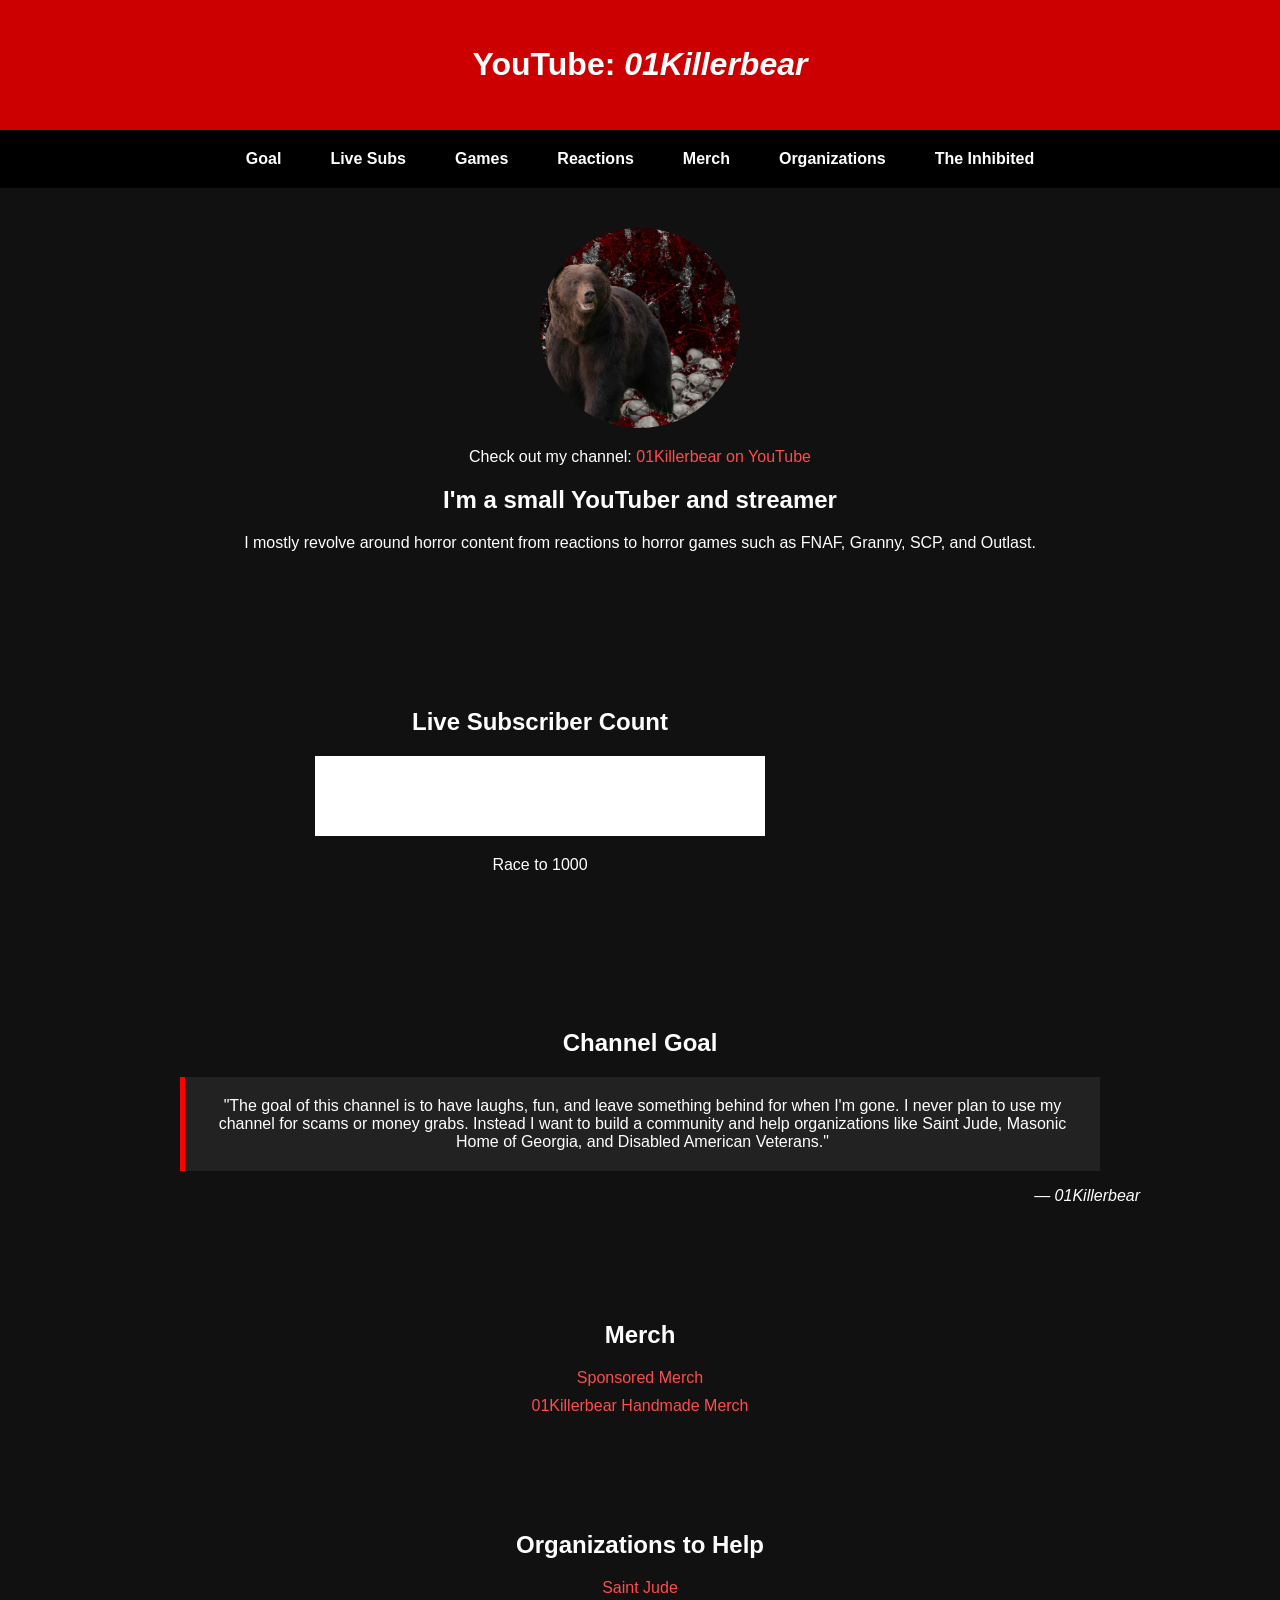
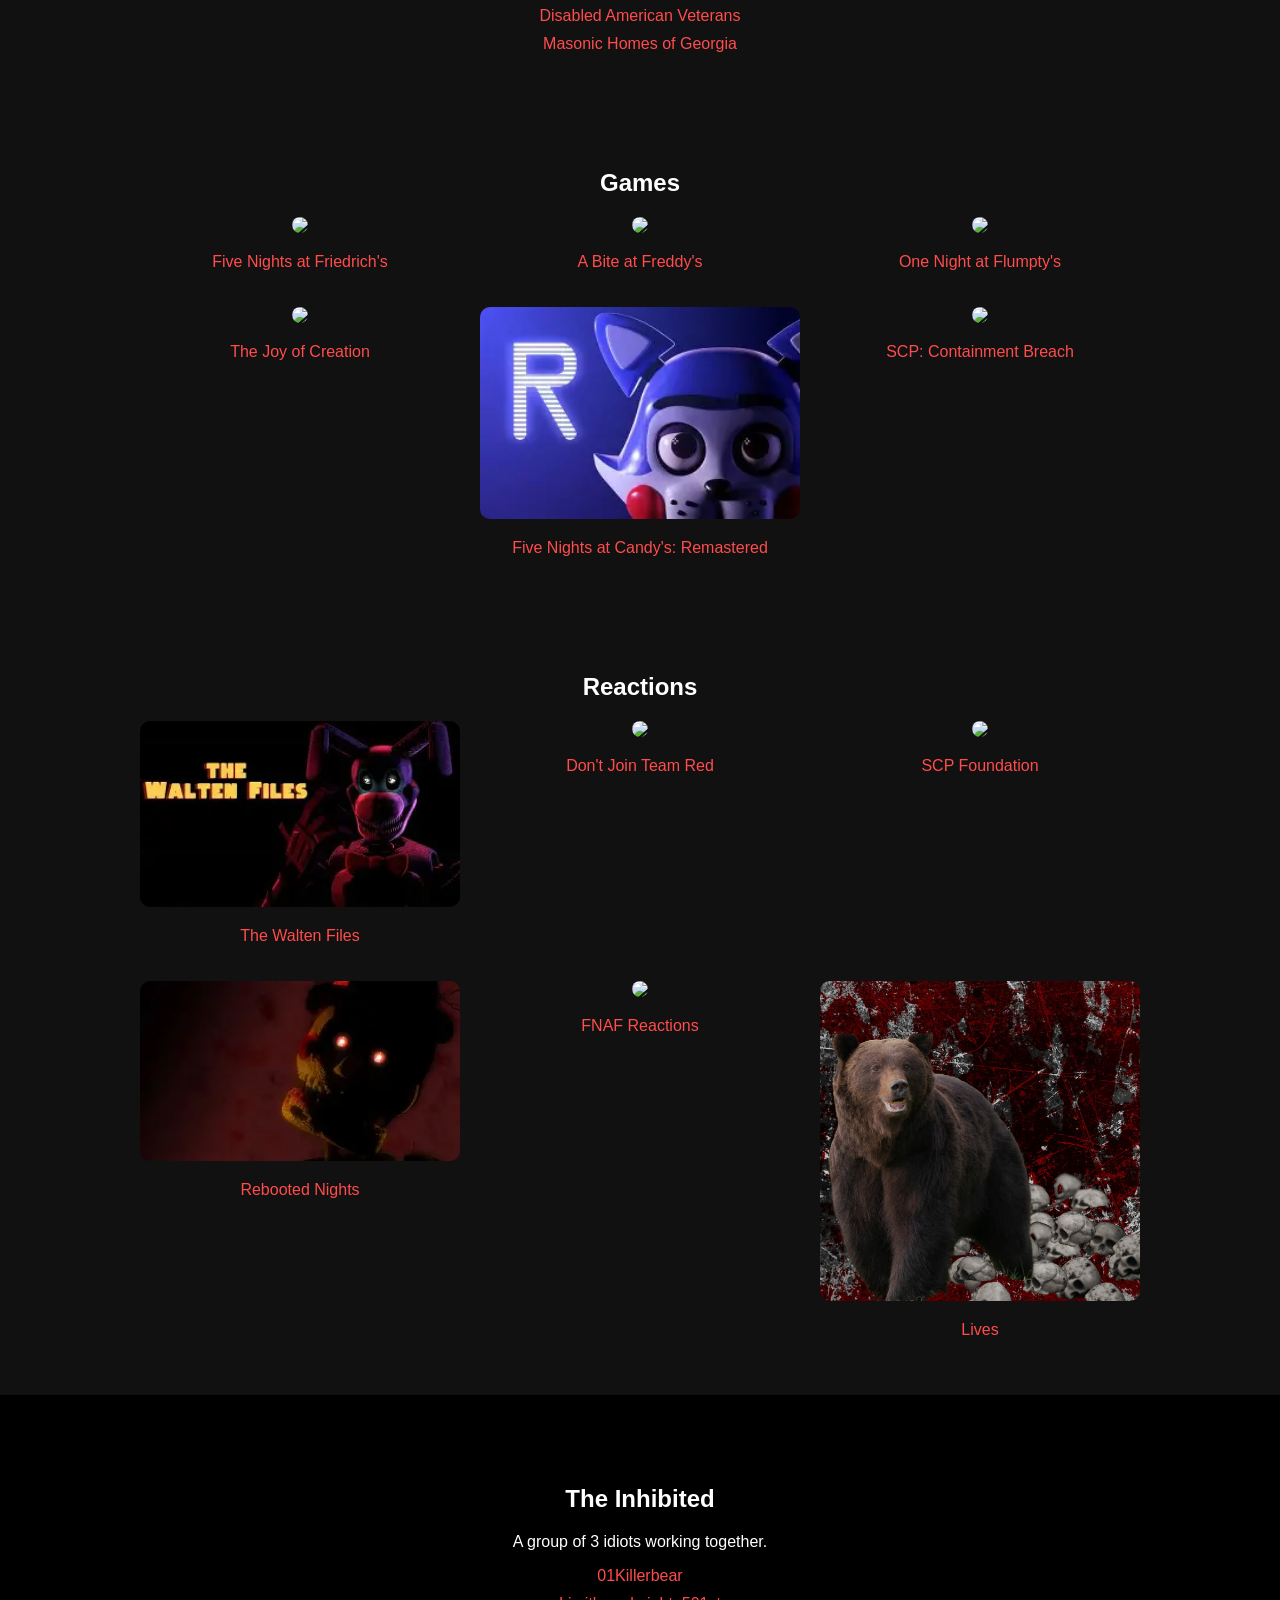
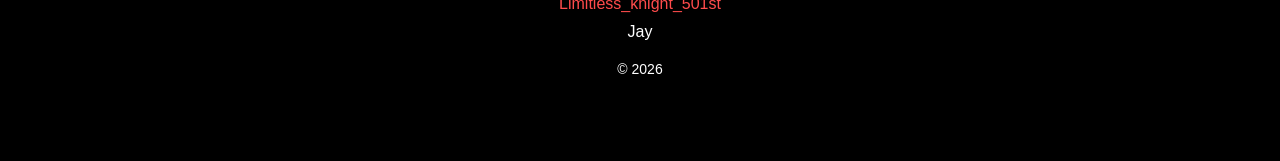
==== index.html @ ef3ce244 "Add files via upload" ====
<!DOCTYPE html>
<html lang="en">
<head>
<meta charset="UTF-8">
<meta name="viewport" content="width=device-width, initial-scale=1.0">
<title>01Killerbear</title>

<link rel="stylesheet" href="list.css">

</head>

<body>

<header>
    <h1>YouTube: <i>01Killerbear</i></h1>
</header>
<nav class="navbar">
    <ul>
        <li><a href="#goal">Goal</a></li>
        <li><a href="#subcount">Live Subs</a></li>
        <li><a href="#games">Games</a></li>
        <li><a href="#reactions">Reactions</a></li>
        <li><a href="#merch">Merch</a></li>
        <li><a href="#organizations">Organizations</a></li>
        <li><a href="#group">The Inhibited</a></li>
    </ul>
</nav>

<section class="channel">

<img src="channels4_profile.jpg" alt="01Killerbear logo" class="profile">

<p>
Check out my channel:
<a href="https://www.youtube.com/@01killerbear" target="_blank">01Killerbear on YouTube</a>
</p>

<h2>I'm a small YouTuber and streamer</h2>

<p>
I mostly revolve around horror content from reactions to horror games
such as FNAF, Granny, SCP, and Outlast.
</p>

</section>



<section id="subcount">

<h2>Live Subscriber Count</h2>

<iframe 
src="https://livecounts.io/embed/youtube-live-subscriber-counter/UCFIdoDqRhSoXQaZSDWAYwDA"
style="border:none; width:450px; height:80px; background-color: white;">
</iframe>
<p>Race to 1000</p>

</section>




<section id="goal">
<h2>Channel Goal</h2>

<blockquote>
"The goal of this channel is to have laughs, fun, and leave something behind
for when I'm gone. I never plan to use my channel for scams or money grabs.
Instead I want to build a community and help organizations like Saint Jude,
Masonic Home of Georgia, and Disabled American Veterans."
</blockquote>

<p class="quote-author">— 01Killerbear</p>

</section>


<section id="merch">
<h2>Merch</h2>


<ul>
<li><a href="Sponsored Merch.html">Sponsored Merch</a></li>
<li><a href="Handmade merch.html">01Killerbear Handmade Merch</a></li>
</ul>

</section>


<section id="organizations">
<h2>Organizations to Help</h2>


<ul>
<li><a href="https://www.stjude.org/">Saint Jude</a></li>
<li><a href="https://www.ihelpveterans.org/">Disabled American Veterans</a></li>
<li><a href="https://masonichomeofgeorgia.com/">Masonic Homes of Georgia</a></li>
</ul>

</section>


<section id="games">
<h2>Games</h2>


<div class="grid">

<a href="https://gamejolt.com/games/five-nights-at-friedrichs/879218">
<img src="https://m.gjcdn.net/game-header/1400/879218-u2ji2bcy-v4.webp">
<p>Five Nights at Friedrich's</p></a>

<a href="https://gamejolt.com/games/abaf/774513">
<img src="https://tse4.mm.bing.net/th/id/OIP.j-_A_CHf6K7pMoeLMwIv2AHaEK">
<p>A Bite at Freddy's</p></a>

<a href="https://gamejolt.com/games/onaf/124881">
<img src="https://tse3.mm.bing.net/th/id/OIP.EM1XZLnBOLYPXXRLlj-COwHaEK">
<p>One Night at Flumpty's</p></a>

<a href="https://gamejolt.com/games/tjocsm/139218">
<img src="https://m.gjcdn.net/game-thumbnail/200/139218-crop9_0_601_333-vxhniicc-v4.webp">
<p>The Joy of Creation</p></a>

<a href="https://gamejolt.com/games/five-nights-at-candy-s-remastered/426659">
<img src="[data-uri]">
<p>Five Nights at Candy's: Remastered</p></a>


<a href="https://gamejolt.com/games/five-nights-at-friedrichs/879218">
<img src="https://m.gjcdn.net/game-header/1400/879218-u2ji2bcy-v4.webp">
<p>SCP: Containment Breach</p></a>

</div>

</section>

<section id="reactions">
<h2>Reactions</h2>



<div class="grid">

<a href="https://www.youtube.com/playlist?list=PLua58gyGAad2cD9VdimPaOLcRnwH0V8m5">
<img src="[data-uri]">
<p>The Walten Files</p></a>

<a href="https://www.youtube.com/playlist?list=PLua58gyGAad24HpAWUoTDHNH9laltBSQi">
<img src="https://th.bing.com/th/id/OIP.qQruPK3LTwD8oQ3p_9PYXwHaEL?w=276&h=180&c=7&r=0&o=7&pid=1.7&rm=3">
<p>Don't Join Team Red</p></a>

<a href="https://www.youtube.com/playlist?list=PLua58gyGAad1aNuuoCpAt2fnhu9wR1ijw">
<img src="https://www.bing.com/th/id/OIP.AvCRiPVPngXNPjDbrtX3MQHaEK?w=380&h=211&c=8&rs=1&qlt=90&o=6&pid=3.1&rm=2">
<p>SCP Foundation</p></a>

<a href="https://www.youtube.com/playlist?list=PLua58gyGAad3oIKBzLx3UFxRBurdl7K3o">
<img src="[data-uri]">
<p>Rebooted Nights</p></a>

<a href="https://www.youtube.com/playlist?list=PLua58gyGAad2rbXCmuFth89yb4efI5Y1k">
<img src="https://th.bing.com/th/id/OIP.riGURt92L468qn-uNXqqQgHaEK?w=308&h=180&c=7&r=0&o=7&pid=1.7&rm=3">
<p>FNAF Reactions</p></a>


<a href="https://www.youtube.com/playlist?list=PLua58gyGAad01D-90RtSS86DN_2YE1XXs">
<img src="channels4_profile.jpg">
<p>Lives</p></a>

</div>

</section>

<footer>

<section id="group">
<h2>The Inhibited</h2>


<p>A group of 3 idiots working together.</p>

<ul>
<li><a href="https://youtube.com/@01killerbear?si=lSQAtCEzlFZhPFop">01Killerbear</a></li>
<li><a href="https://youtube.com/@limitless_knight_501st?si=nRO-AzEPIycoBGHp">Limitless_knight_501st</a></li>
<li>Jay</li>
</ul>

<p class="copyright">© 2026</p>

</footer>

</body>
</html>
---- list.css ----
body{
    font-family: Arial, Helvetica, sans-serif;
    margin:0;
    background:#111;
    color:white;
    text-align:center;
}

header{
    background:#cc0000;
    padding:25px;
}

section{
    padding:40px;
    max-width:1000px;
    margin:auto;
}

.profile{
    width:200px;
    border-radius:50%;
}

.grid{
    display:grid;
    grid-template-columns:repeat(auto-fit,minmax(250px,1fr));
    gap:20px;
    margin-top:20px;
}

.grid img{
    width:100%;
    border-radius:10px;
    transition:0.3s;
}

.grid img:hover{
    transform:scale(1.05);
}

blockquote{
    background:#222;
    padding:20px;
    border-left:5px solid red;
}

.quote-author{
    text-align:right;
    font-style:italic;
}

ul{
    list-style:none;
    padding:0;
}

ul li{
    margin:10px 0;
}

a{
    color:#ff4c4c;
    text-decoration:none;
}

a:hover{
    text-decoration:underline;
}

footer{
    background:#000;
    padding:30px;
}

.copyright{
    margin-top:20px;
    font-size:14px;
}

.navbar{
    background:#000;
    padding:10px;
}

.navbar ul{
    display:flex;
    justify-content:center;
    gap:25px;
    list-style:none;
    margin:0;
    padding:0;
}

.navbar a{
    color:white;
    font-weight:bold;
    text-decoration:none;
    padding:8px 12px;
}

.navbar a:hover{
    background:red;
    border-radius: 5px;
}

html{
    scroll-behavior:smooth;
}

#subcount{
    text-align:center;
    margin:40px 0;
}


#subcount iframe{
    max-width:115%;
}


@media (max-width: 400px){
    body{
    font-family: Arial, Helvetica, sans-serif;
    margin:0;
    background: rgb(194, 193, 193);
    color:black;
    text-align:center;
}

header{
    background: lightcoral;
    padding:25px;
}

section{
    padding:40px;
    max-width:1000px;
    margin:auto;
}

.profile{
    width:200px;
    border-radius:50%;
}

.grid{
    display:grid;
    grid-template-columns:repeat(auto-fit,minmax(250px,1fr));
    gap:10px;
    margin-top:10px;
}

.grid img{
    width:70%;
    border-radius:5px;
    transition:0.3s;
}

.grid img:hover{
    transform:scale(1.05);
}

blockquote{
    background:lightcoral;
    color: black;
    padding:0px;
    border-left:5px solid darkblue;
    border-bottom:5px solid darkblue;
}

.quote-author{
    text-align:right;
    font-style:italic;
}

ul{
    list-style:none;
    padding:0;
}

ul li{
    margin:10px 0;
}

a{
    color: darkblue;
    text-decoration:none;
}

a:hover{
    text-decoration:underline;
}

footer{
    background:gray;
    padding:30px;
}

.copyright{
    margin-top:20px;
    font-size:14px;
}

.navbar{
    background: lightgray;
    padding:0px;
}

.navbar ul{
    display:flex;
    justify-content:center;
    gap:25px;
    list-style:none;
    margin:0;
    padding:0;
}

.navbar a{
    color:black;
    font-weight:bold;
    text-decoration:none;
    padding:8px 12px;
}

.navbar a:hover{
    background: darkblue;
    border-radius: 5px;
}

html{
    scroll-behavior:smooth;
}

#subcount{
    text-align:center;
    margin:0 0;
}


#subcount iframe{
    max-width:150%;
}
}
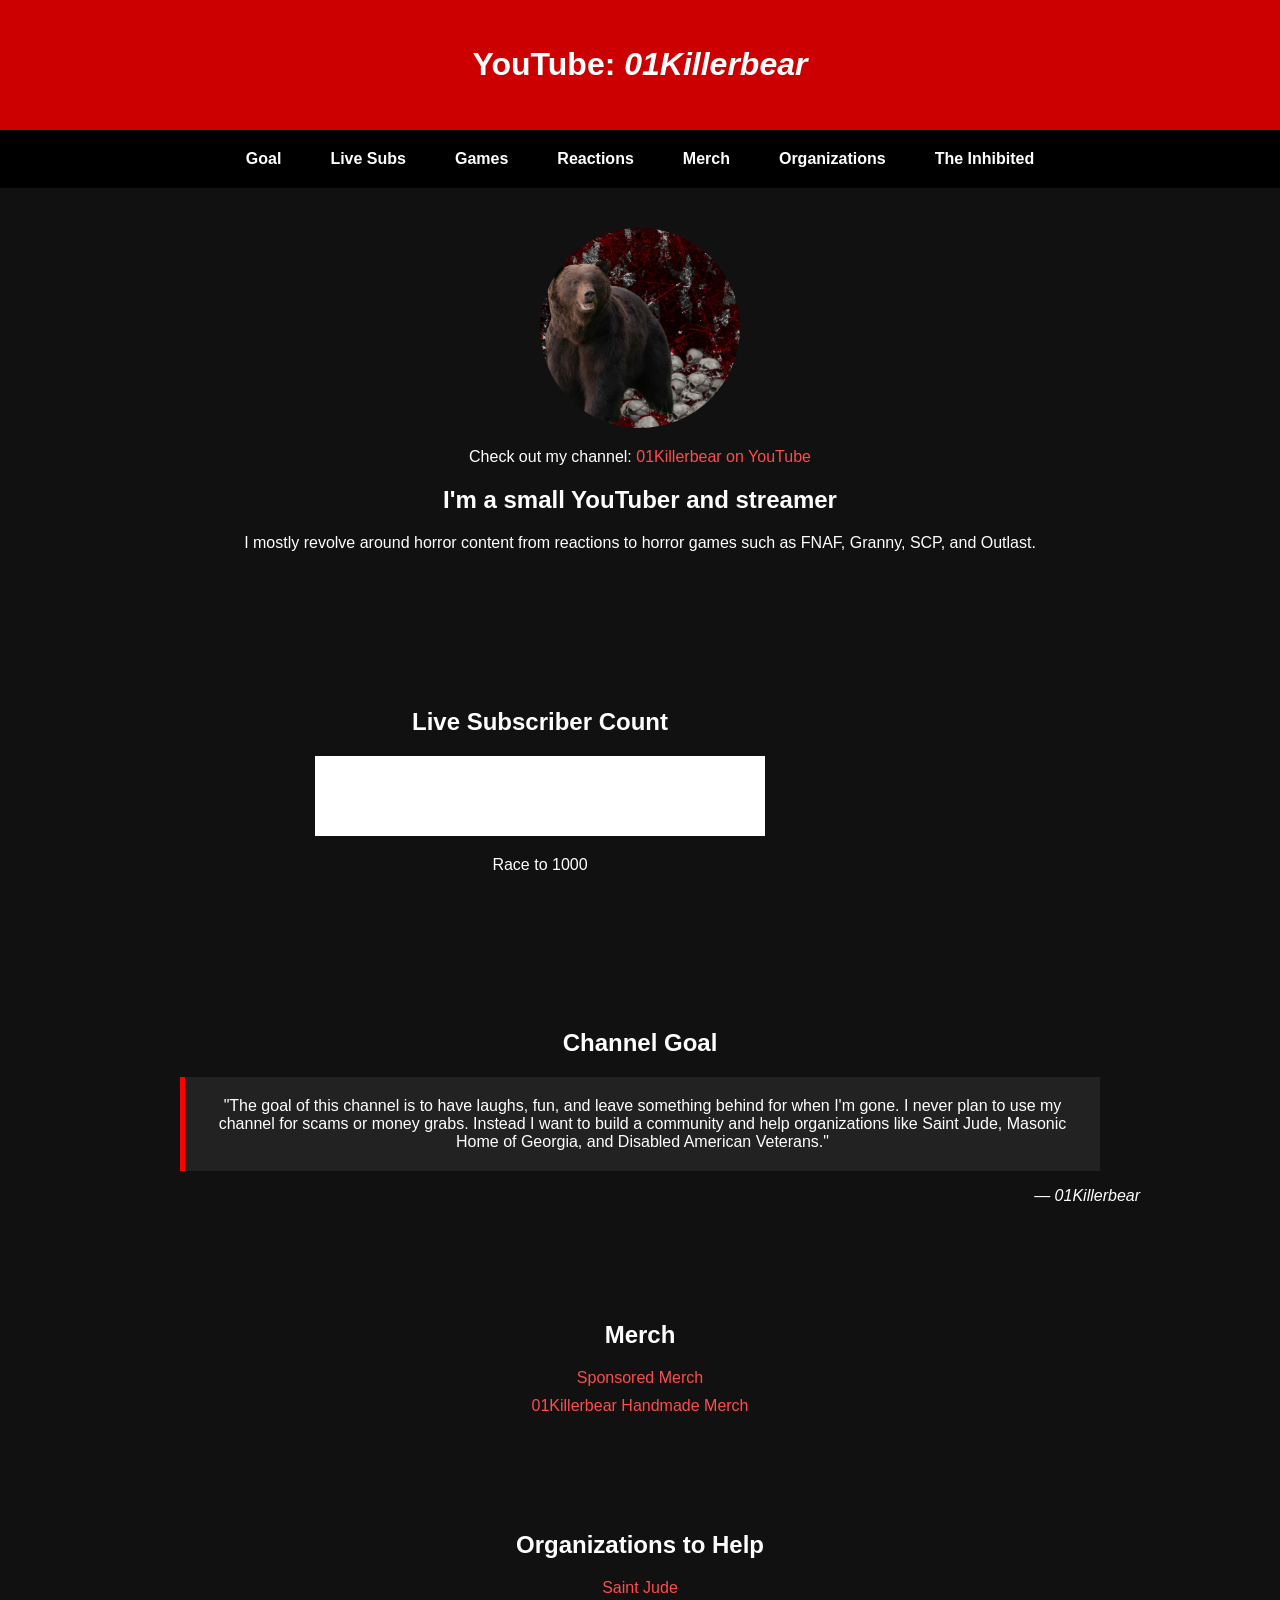
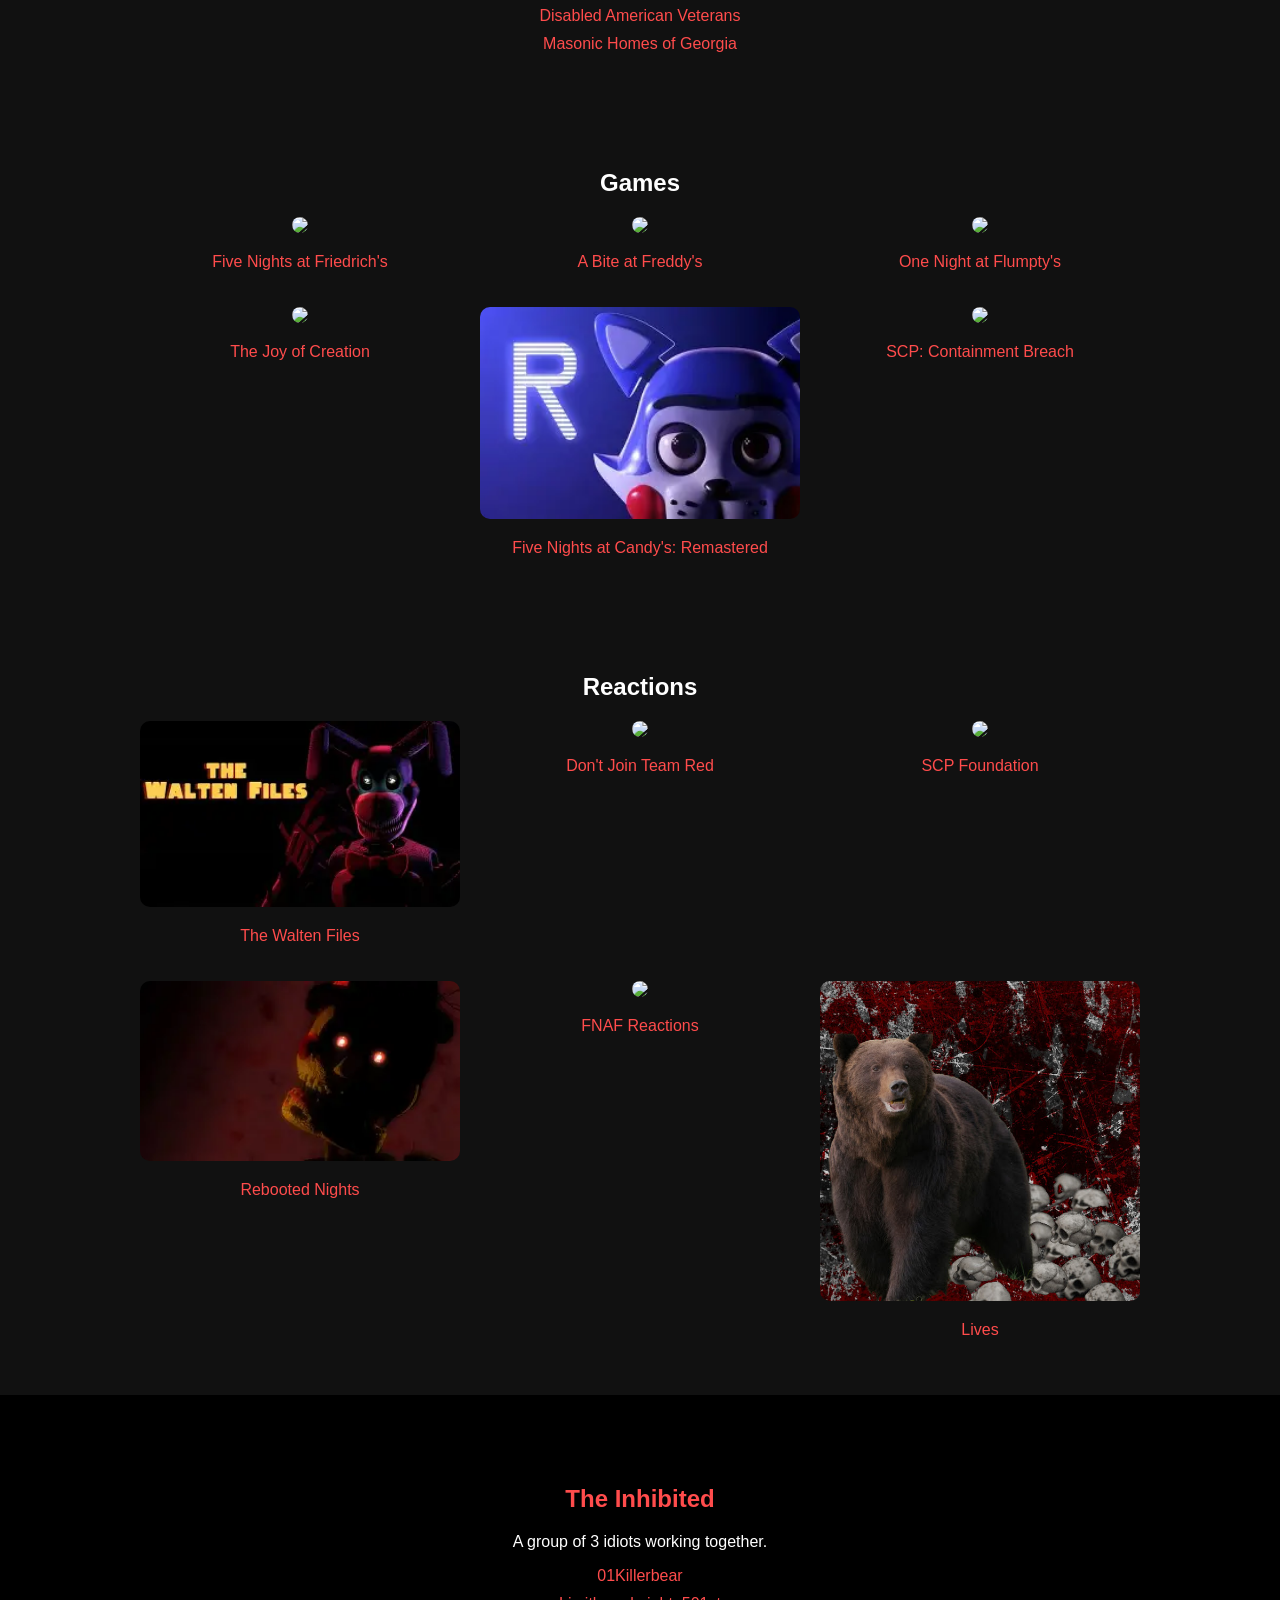
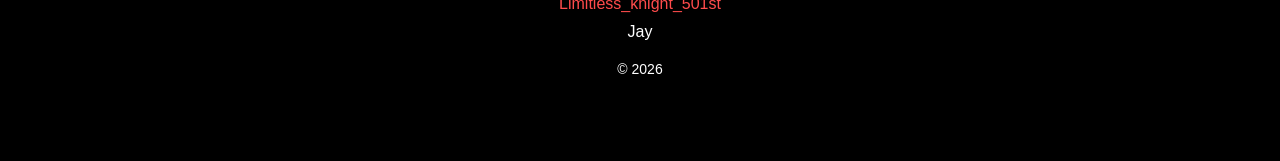
==== commit 8f4c2669: "Update index.html" ====
--- a/index.html
+++ b/index.html
@@ -81,8 +81,8 @@
 
 
 <ul>
-<li><a href="Sponsored Merch.html">Sponsored Merch</a></li>
-<li><a href="Handmade merch.html">01Killerbear Handmade Merch</a></li>
+<li><a href="sponsored-merch.html">Sponsored Merch</a></li>
+<li><a href="handmade-merch.html">01Killerbear Handmade Merch</a></li>
 </ul>
 
 </section>
@@ -128,8 +128,8 @@
 <p>Five Nights at Candy's: Remastered</p></a>
 
 
-<a href="https://gamejolt.com/games/five-nights-at-friedrichs/879218">
-<img src="https://m.gjcdn.net/game-header/1400/879218-u2ji2bcy-v4.webp">
+<a href="https://store.steampowered.com/app/2178380/SCP__Containment_Breach/">
+<img src="https://th.bing.com/th/id/OIP.VZddrmcx5anHn3zc5s_RNwHaEK?w=313&h=180&c=7&r=0&o=7&pid=1.7&rm=3">
 <p>SCP: Containment Breach</p></a>
 
 </div>
@@ -175,7 +175,7 @@
 <footer>
 
 <section id="group">
-<h2>The Inhibited</h2>
+<a href="https://www.youtube.com/@TheInhibited"><h2>The Inhibited</h2></a>
 
 
 <p>A group of 3 idiots working together.</p>
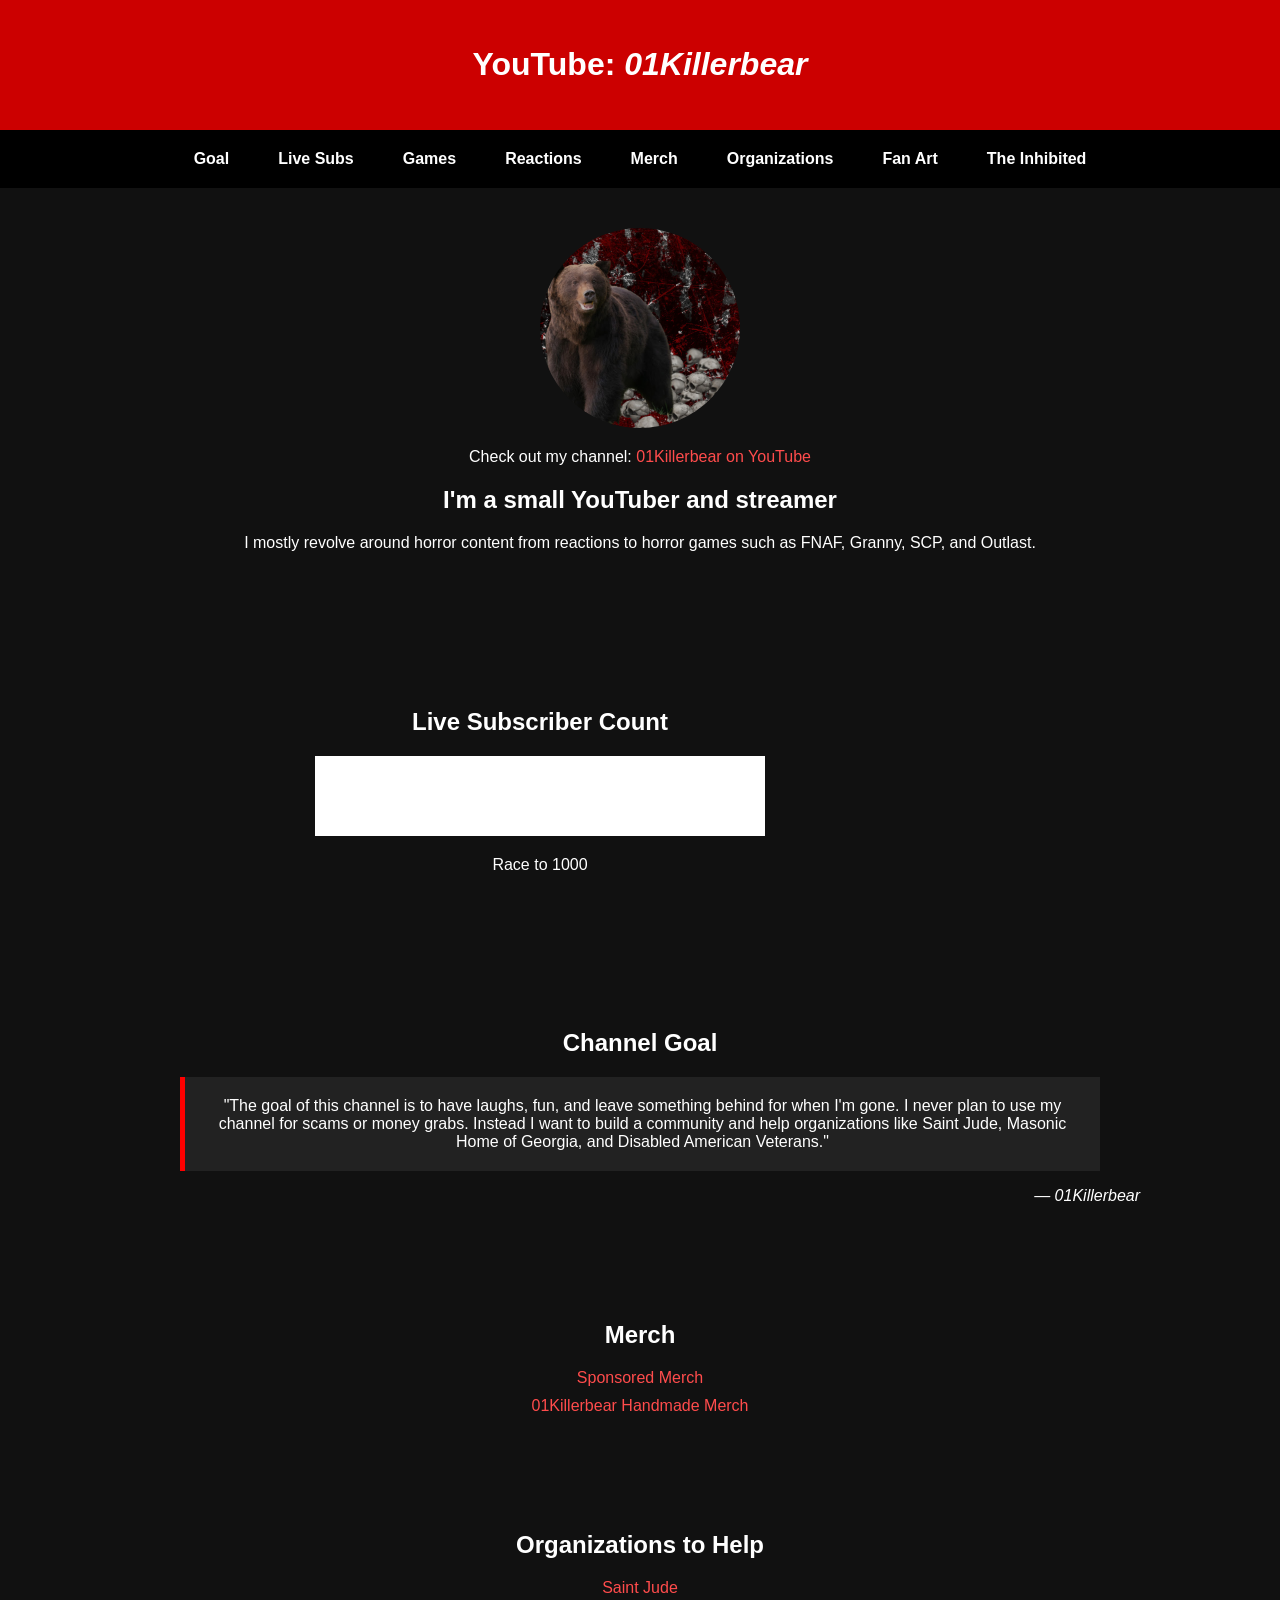
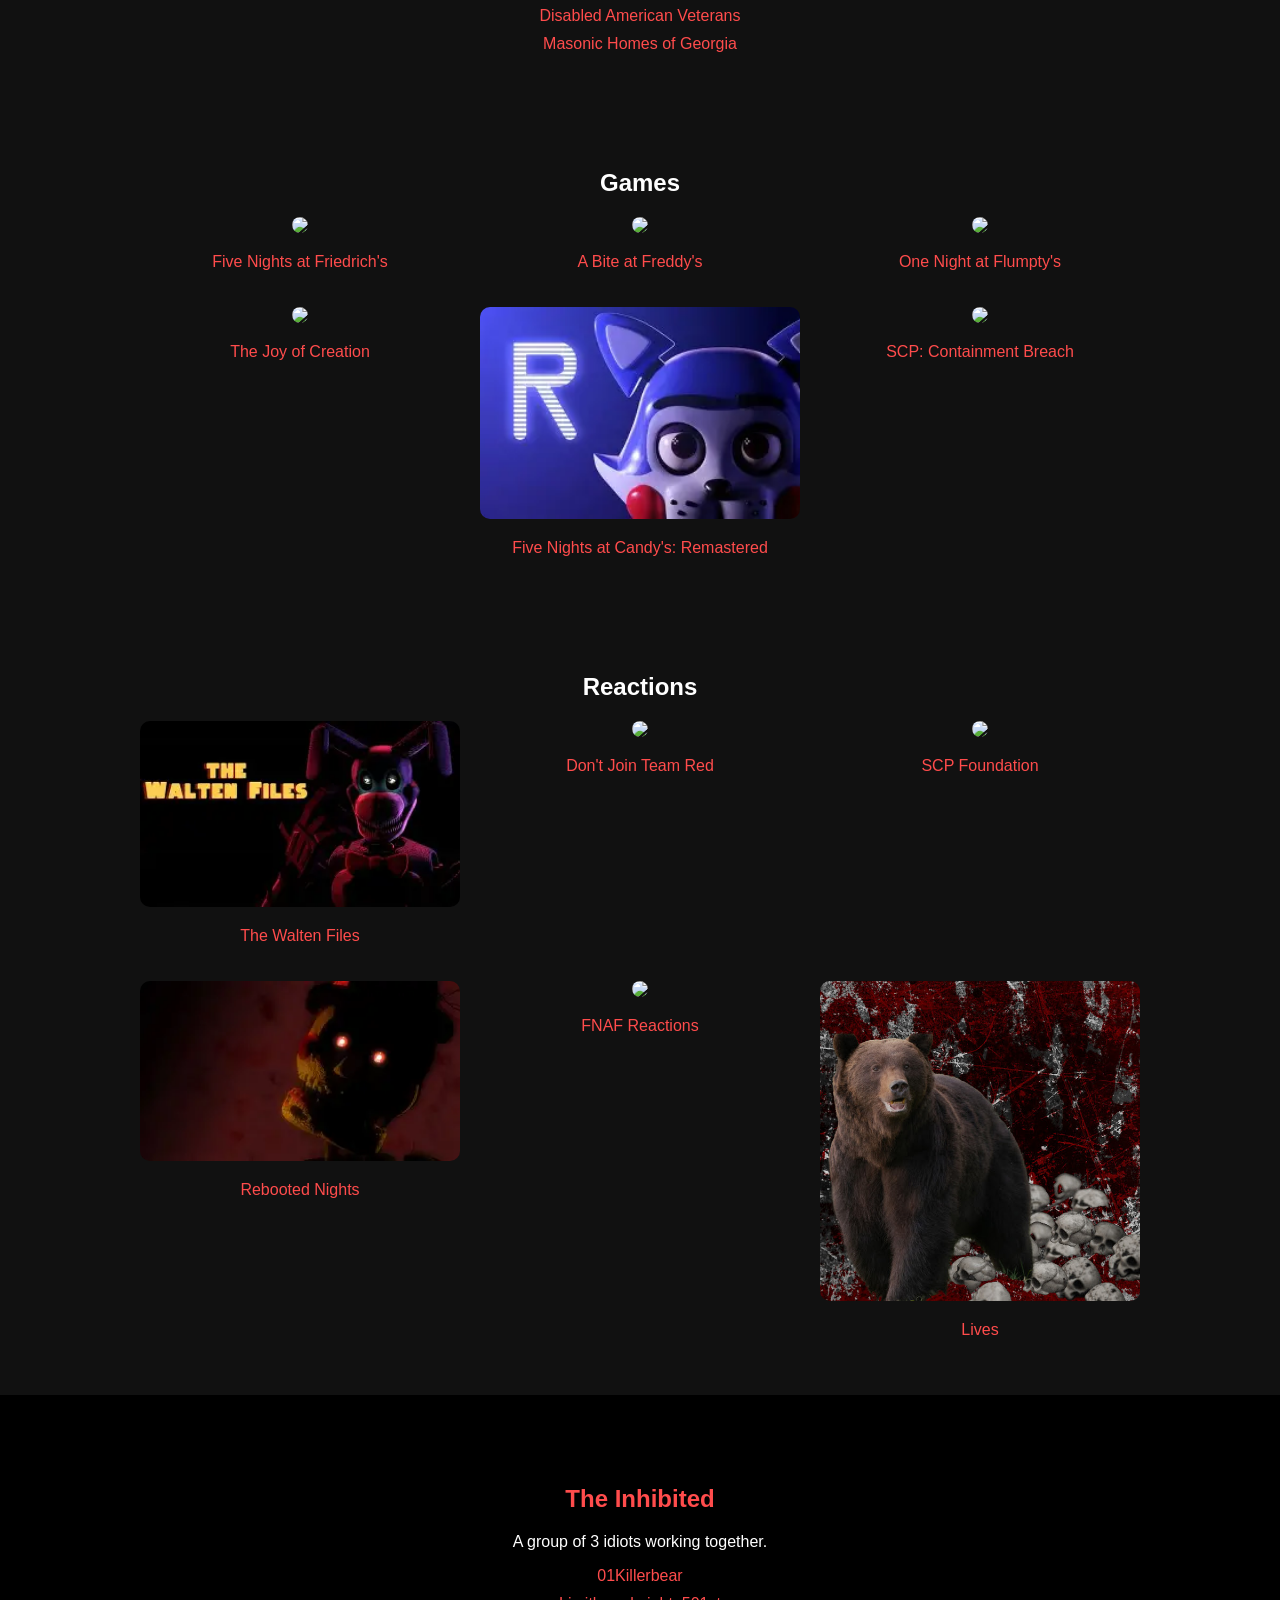
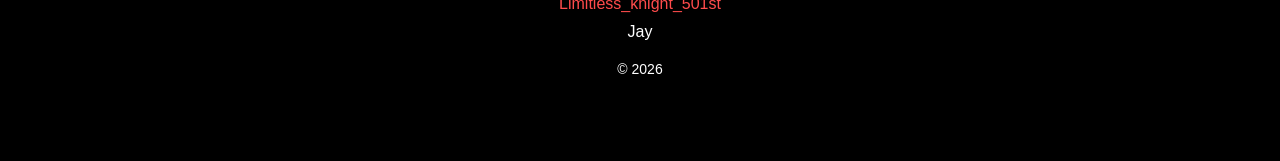
==== commit 78f5137b: "Update index.html" ====
--- a/index.html
+++ b/index.html
@@ -22,6 +22,7 @@
         <li><a href="#reactions">Reactions</a></li>
         <li><a href="#merch">Merch</a></li>
         <li><a href="#organizations">Organizations</a></li>
+        <li><a href="fanart.html">Fan Art</a></li>
         <li><a href="#group">The Inhibited</a></li>
     </ul>
 </nav>
--- a/list.css
+++ b/list.css
@@ -118,6 +118,43 @@
     max-width:115%;
 }
 
+#fanart {
+    background: #1a1a1a; /* Slightly different dark grey to separate the section */
+    border-top: 2px solid #cc0000;
+}
+
+.fanart-item p {
+    font-size: 14px;
+    margin-top: 5px;
+    color: #bbb;
+}
+
+.fanart-item img:hover {
+    box-shadow: 0 0 15px #cc0000; /* Red glow on hover */
+    transform: scale(1.05);
+}
+
+.grid2 {
+    display: grid;
+    /* Changed 250px to 150px so more columns can fit side-by-side */
+    grid-template-columns: repeat(auto-fit, minmax(150px, 1fr)); 
+    gap: 20px;
+    margin-top: 20px;
+    justify-items: center; /* Ensures the items stay centered in their boxes */
+}
+
+.grid2 img {
+    /* Set this back to 100% so the image fills the smaller grid box */
+    width: 100%; 
+    max-width: 300px; /* Limits how big the fan art can get on huge screens */
+    border-radius: 5px;
+    transition: 0.3s;
+}
+
+.grid2 img:hover {
+    transform: scale(1.05);
+    box-shadow: 0 0 10px #cc0000; /* Adds a horror-themed glow on hover */
+}
 
 @media (max-width: 400px){
     body{
@@ -241,4 +278,42 @@
 #subcount iframe{
     max-width:150%;
 }
-}
+
+#fanart {
+    background: #1a1a1a; /* Slightly different dark grey to separate the section */
+    border-top: 2px solid #cc0000;
+}
+
+.fanart-item p {
+    font-size: 14px;
+    margin-top: 5px;
+    color: #bbb;
+}
+
+.fanart-item img:hover {
+    box-shadow: 0 0 15px #cc0000; /* Red glow on hover */
+    transform: scale(1.05);
+}
+
+.grid2 {
+    display: grid;
+    /* Changed 250px to 150px so more columns can fit side-by-side */
+    grid-template-columns: repeat(auto-fit, minmax(150px, 1fr)); 
+    gap: 20px;
+    margin-top: 20px;
+    justify-items: center; /* Ensures the items stay centered in their boxes */
+}
+
+.grid2 img {
+    /* Set this back to 100% so the image fills the smaller grid box */
+    width: 100%; 
+    max-width: 300px; /* Limits how big the fan art can get on huge screens */
+    border-radius: 5px;
+    transition: 0.3s;
+}
+
+.grid2 img:hover {
+    transform: scale(1.05);
+    box-shadow: 0 0 10px #cc0000; /* Adds a horror-themed glow on hover */
+}
+}
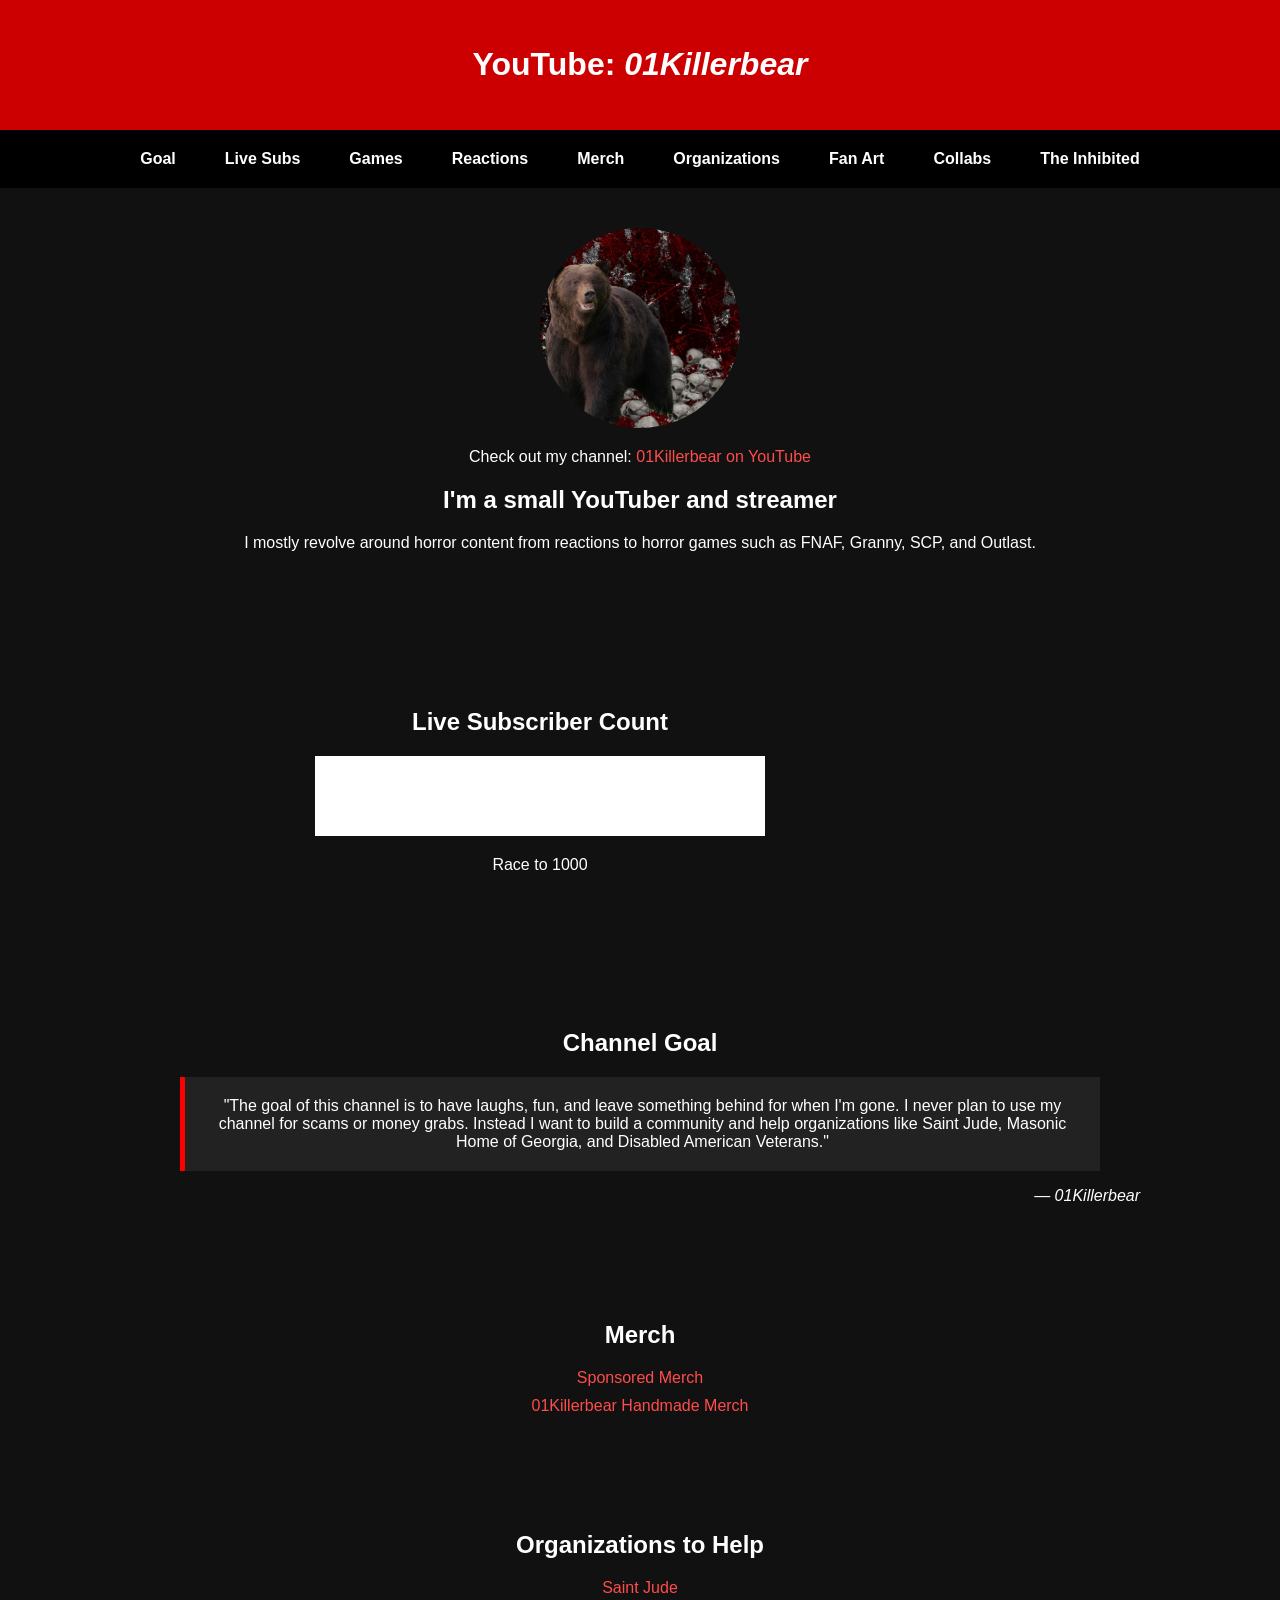
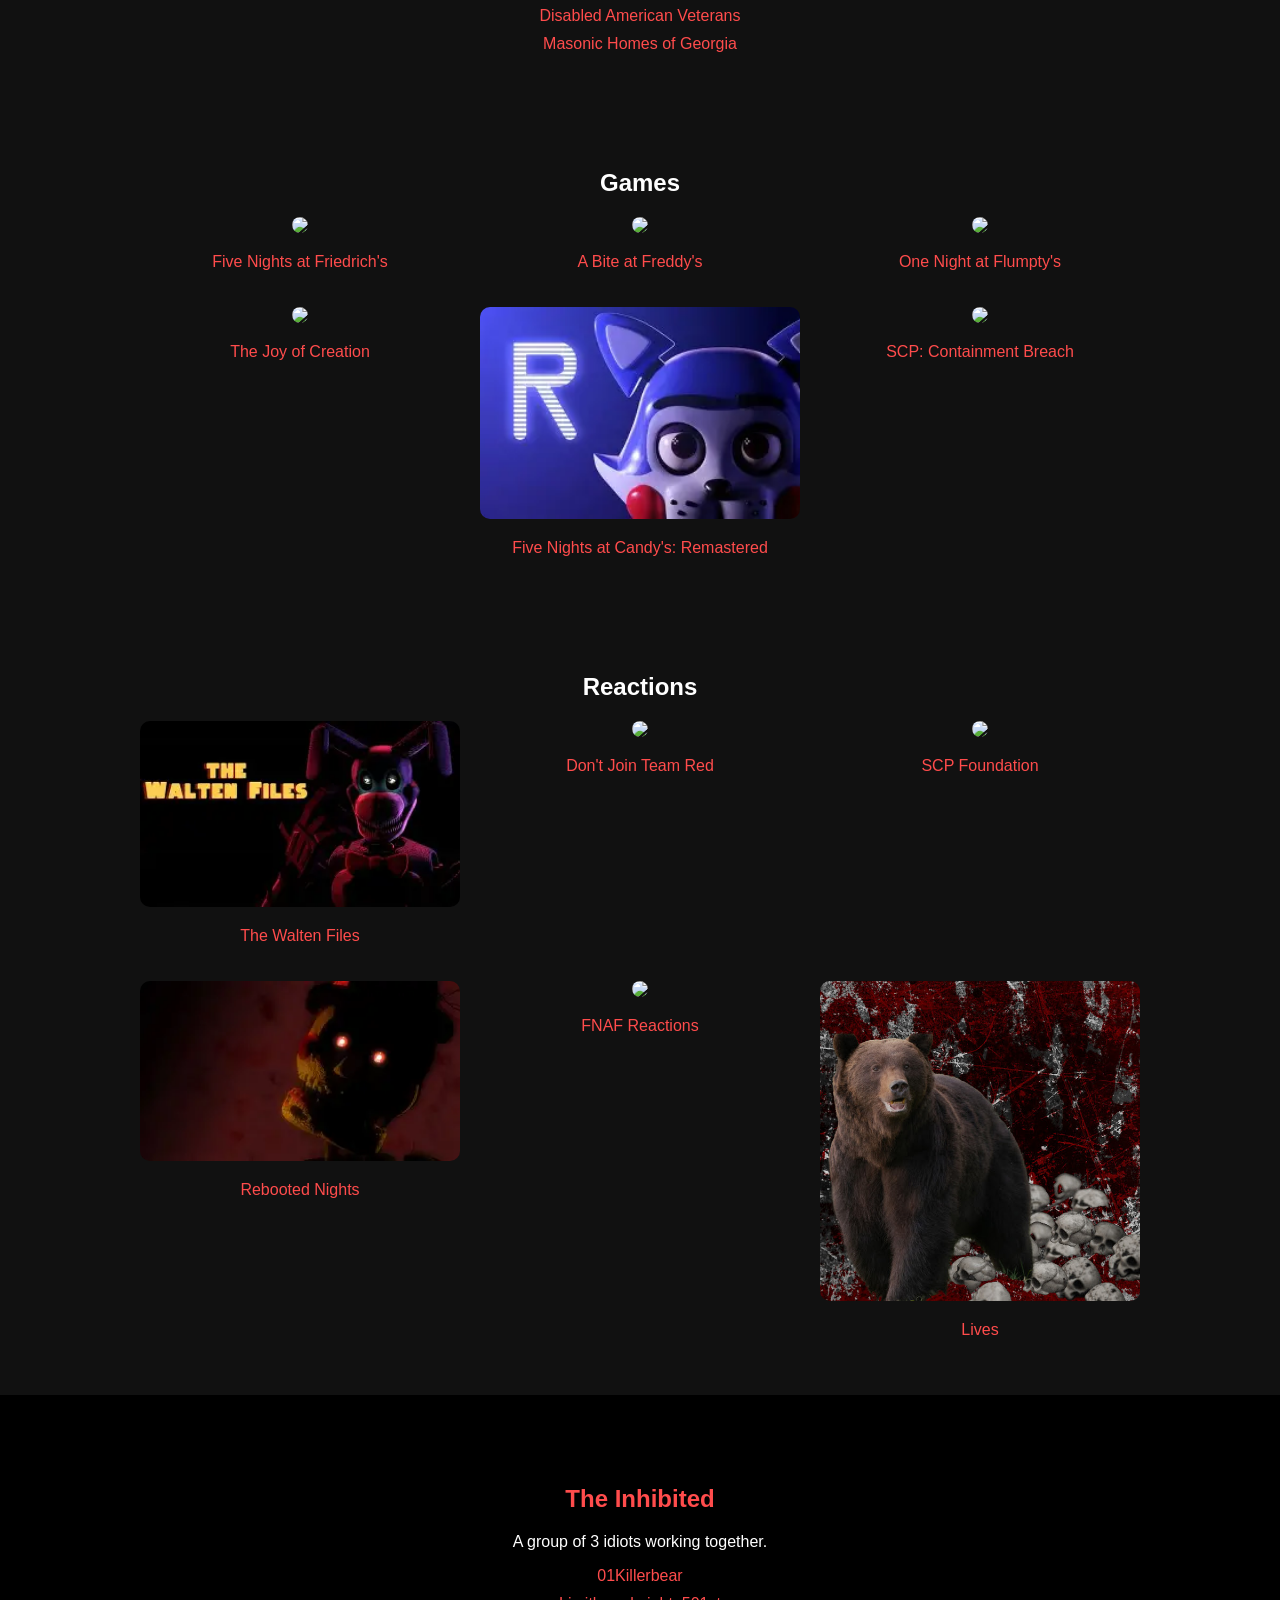
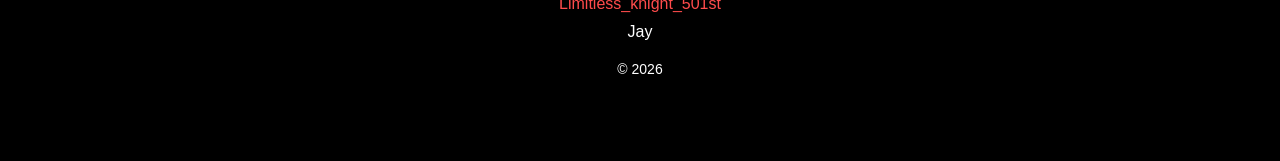
==== commit 44c3c38b: "Update index.html" ====
--- a/index.html
+++ b/index.html
@@ -23,6 +23,7 @@
         <li><a href="#merch">Merch</a></li>
         <li><a href="#organizations">Organizations</a></li>
         <li><a href="fanart.html">Fan Art</a></li>
+        <li><a href="collab.html">Collabs</a></li>
         <li><a href="#group">The Inhibited</a></li>
     </ul>
 </nav>
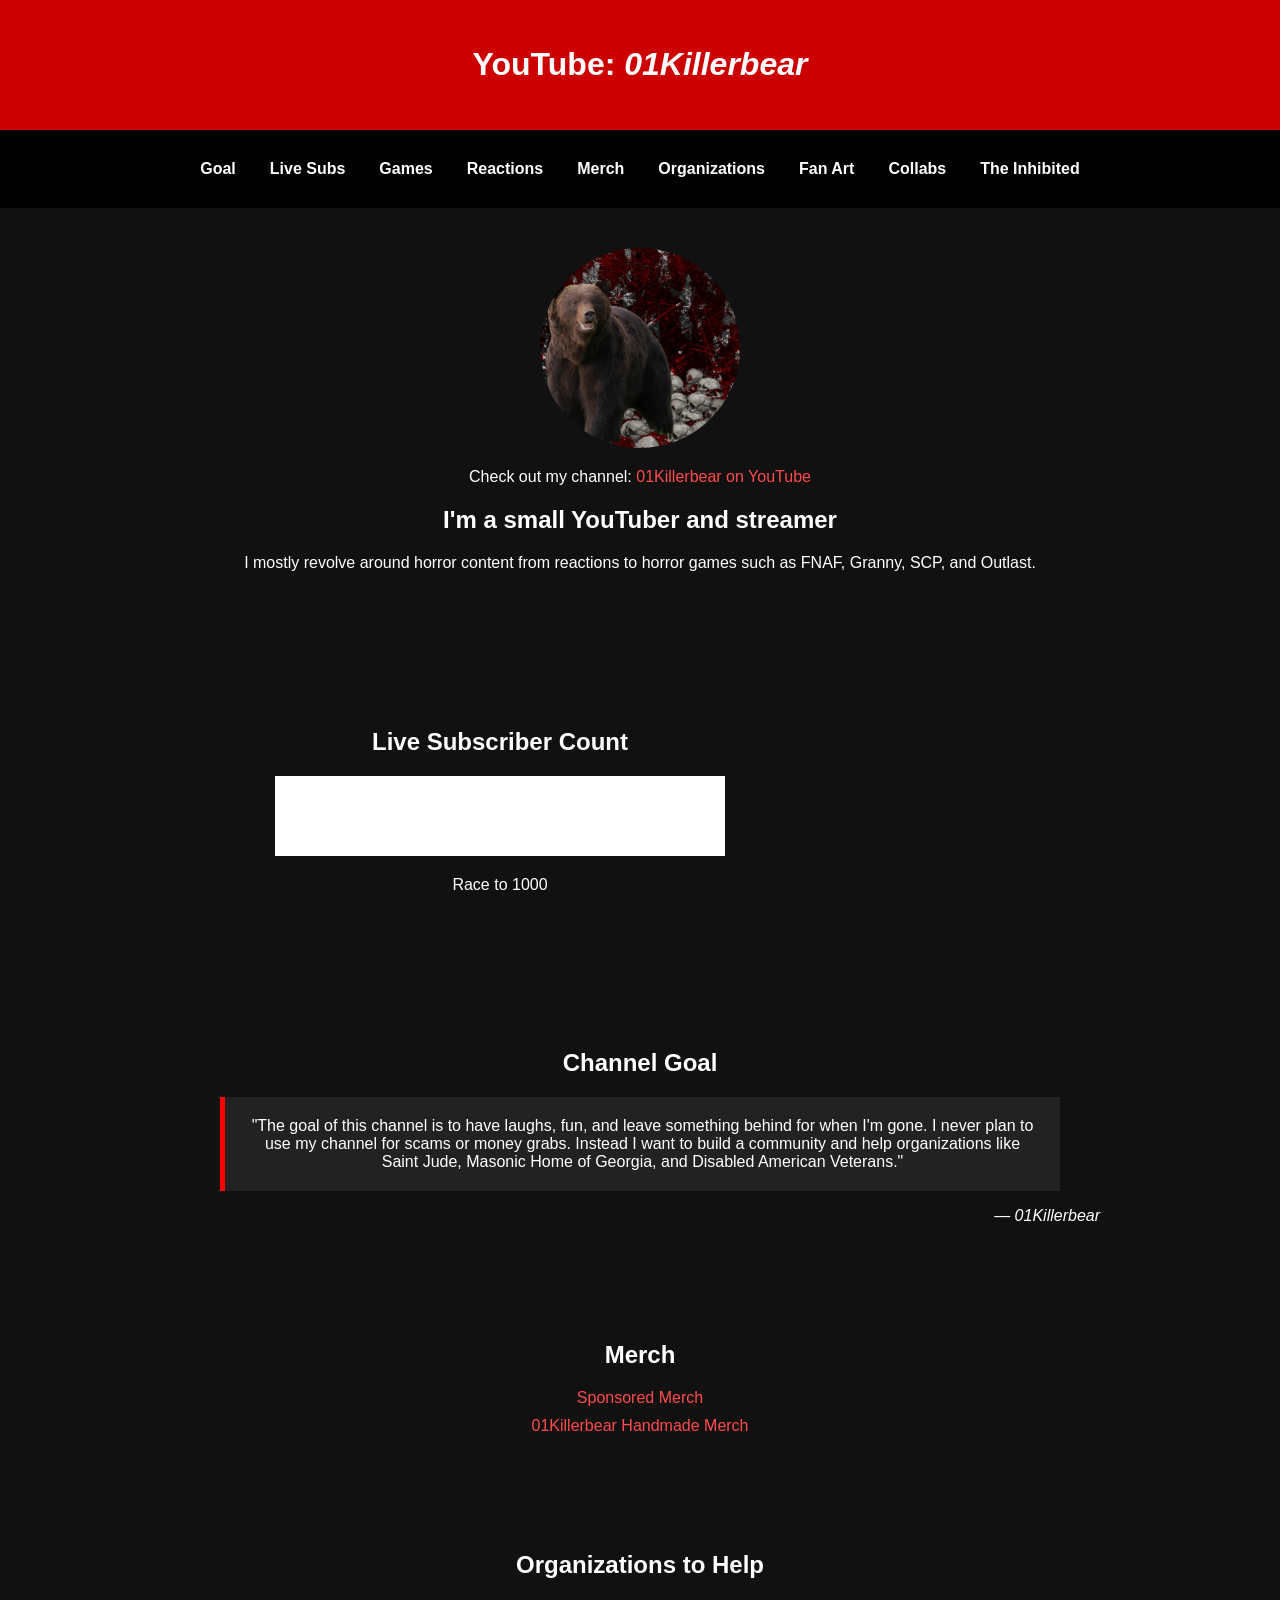
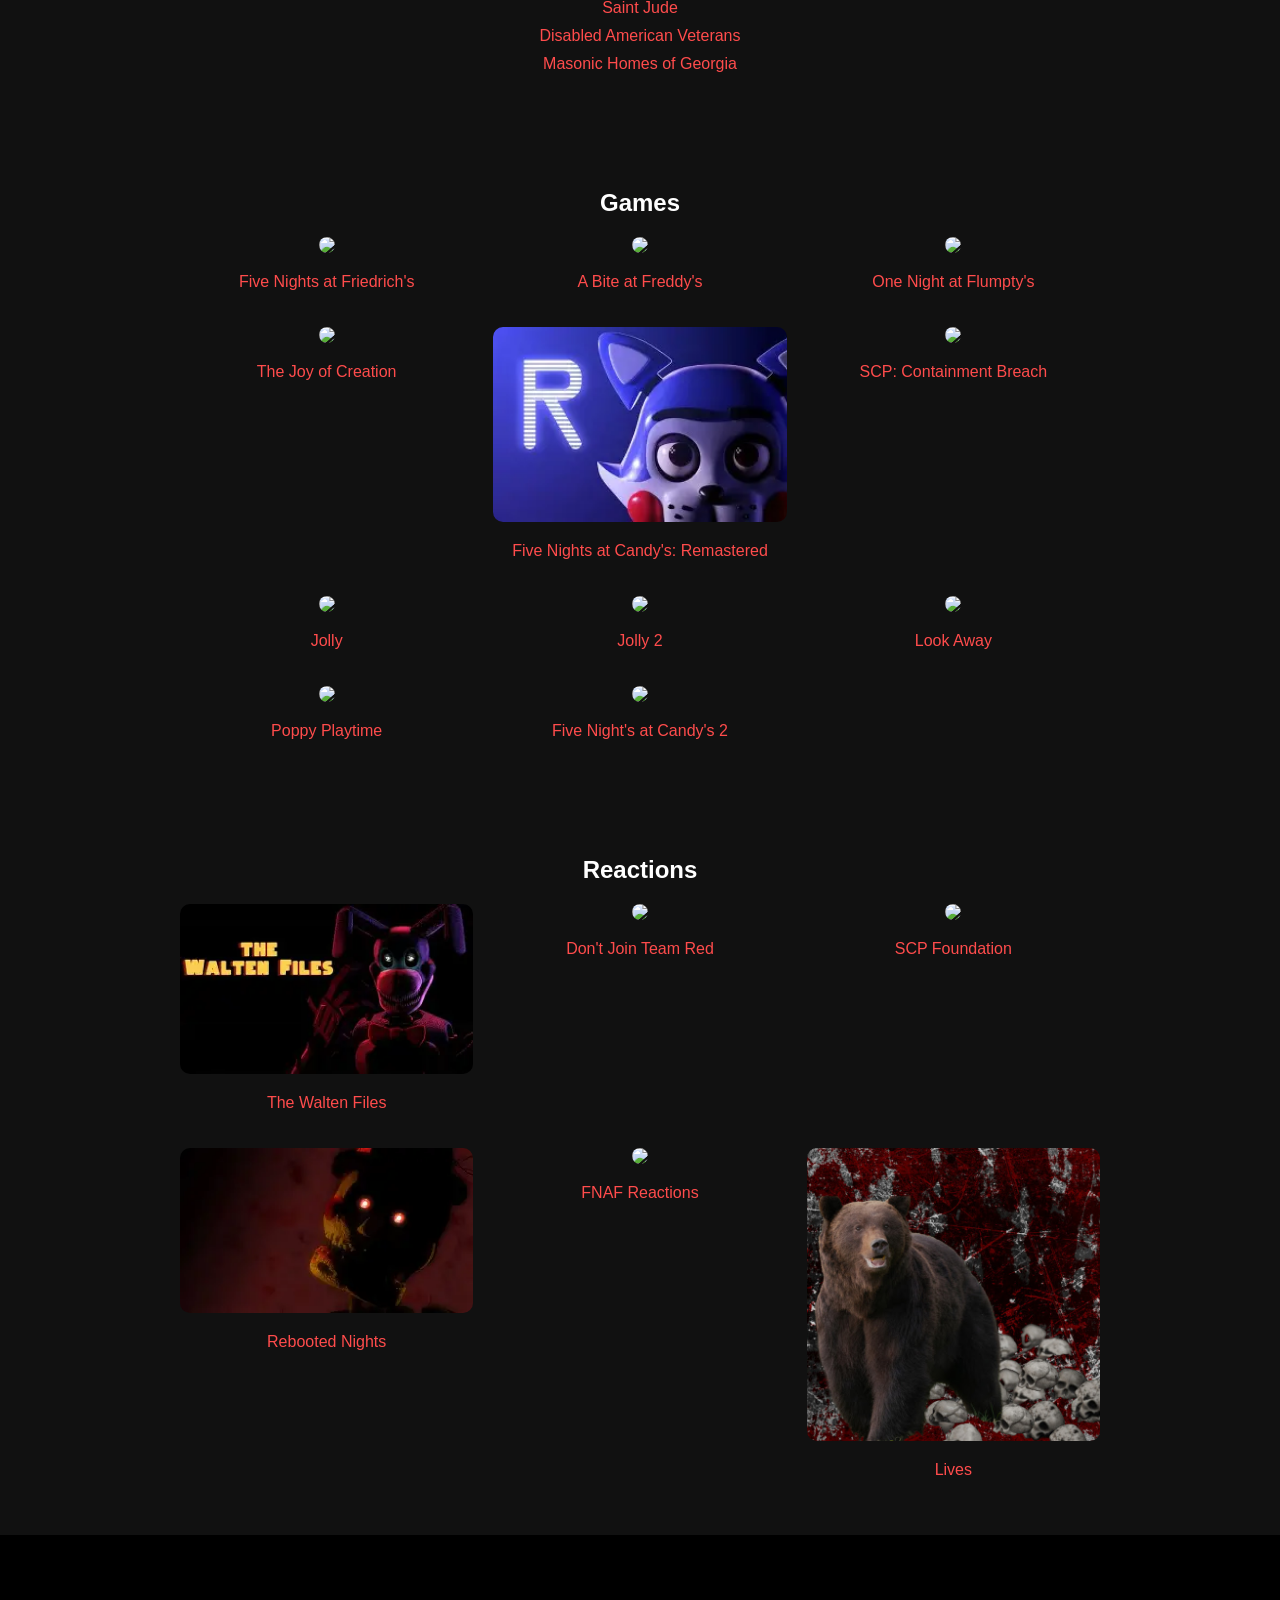
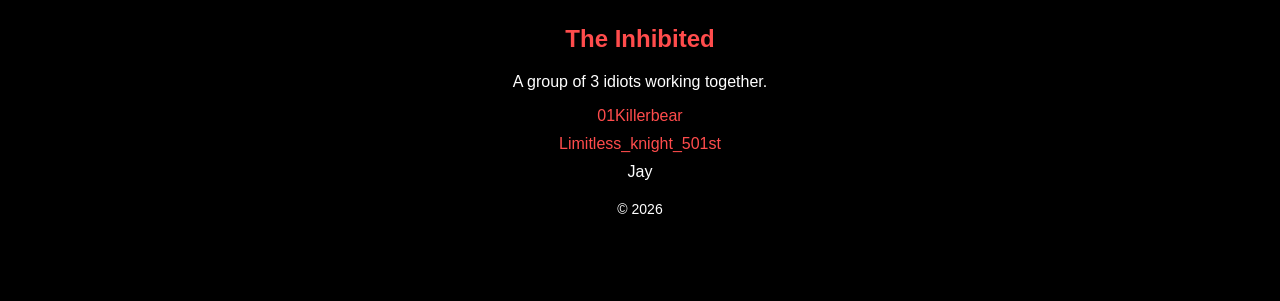
==== commit 32e067f0: "Update index.html" ====
--- a/index.html
+++ b/index.html
@@ -134,6 +134,30 @@
 <img src="https://th.bing.com/th/id/OIP.VZddrmcx5anHn3zc5s_RNwHaEK?w=313&h=180&c=7&r=0&o=7&pid=1.7&rm=3">
 <p>SCP: Containment Breach</p></a>
 
+<a href="https://gamejolt.com/games/jolly/165858">
+<img src="https://m.gjcdn.net/game-header/1900/165858-tpxrw9ue-v4.webp">
+<p>Jolly</p></a>
+
+<a href="https://gamejolt.com/games/jolly-2/197334">
+<img src="https://m.gjcdn.net/game-screenshot/200/641997-qubtykq2-v4.webp">
+<p>Jolly 2</p></a>
+
+<a href="https://jegjegjeg.itch.io/look-away">
+<img src="https://img.itch.zone/aW1nLzI0NzAxMjMzLnBuZw==/347x500/FRUEuR.png">
+<p>Look Away</p></a>
+
+<a href="https://store.steampowered.com/app/1721470/Poppy_Playtime/">
+<img src="https://th.bing.com/th/id/OIP.u7aooRHpx6YqBILtj_bIbwHaEK?w=292&h=180&c=7&r=0&o=7&pid=1.7&rm=3">
+<p>Poppy Playtime</p></a>
+
+
+
+<a href="https://gamejolt.com/games/five-nights-at-candy-s-2-official/110234">
+<img src="https://m.gjcdn.net/game-screenshot/200/360599-mxsjuhjv-v4.webp">
+<p>Five Night's at Candy's 2</p></a>
+
+
+
 </div>
 
 </section>
--- a/list.css
+++ b/list.css
@@ -1,3 +1,13 @@
+*{
+    box-sizing:border-box;
+}
+
+html, body{
+    overflow-x:hidden;
+    width:100%;
+}
+
+
 body{
     font-family: Arial, Helvetica, sans-serif;
     margin:0;
@@ -86,10 +96,11 @@
 .navbar ul{
     display:flex;
     justify-content:center;
-    gap:25px;
+    flex-wrap:wrap;
+    gap:10px;
     list-style:none;
     margin:0;
-    padding:0;
+    padding:10px;
 }
 
 .navbar a{
@@ -115,11 +126,13 @@
 
 
 #subcount iframe{
-    max-width:115%;
+    width:100%;
+    max-width:450px;
+    height:80px;
 }
 
 #fanart {
-    background: #1a1a1a; /* Slightly different dark grey to separate the section */
+    background: #1a1a1a; 
     border-top: 2px solid #cc0000;
 }
 
@@ -130,30 +143,29 @@
 }
 
 .fanart-item img:hover {
-    box-shadow: 0 0 15px #cc0000; /* Red glow on hover */
+    box-shadow: 0 0 15px #cc0000; 
     transform: scale(1.05);
 }
 
 .grid2 {
     display: grid;
-    /* Changed 250px to 150px so more columns can fit side-by-side */
+    
     grid-template-columns: repeat(auto-fit, minmax(150px, 1fr)); 
     gap: 20px;
     margin-top: 20px;
-    justify-items: center; /* Ensures the items stay centered in their boxes */
+    justify-items: center;
 }
 
 .grid2 img {
-    /* Set this back to 100% so the image fills the smaller grid box */
     width: 100%; 
-    max-width: 300px; /* Limits how big the fan art can get on huge screens */
+    max-width: 300px;
     border-radius: 5px;
     transition: 0.3s;
 }
 
 .grid2 img:hover {
     transform: scale(1.05);
-    box-shadow: 0 0 10px #cc0000; /* Adds a horror-themed glow on hover */
+    box-shadow: 0 0 10px #cc0000; 
 }
 
 @media (max-width: 400px){
@@ -183,7 +195,7 @@
 
 .grid{
     display:grid;
-    grid-template-columns:repeat(auto-fit,minmax(250px,1fr));
+    grid-template-columns:1fr;
     gap:10px;
     margin-top:10px;
 }
@@ -247,10 +259,11 @@
 .navbar ul{
     display:flex;
     justify-content:center;
-    gap:25px;
+    flex-wrap:wrap;
+    gap:10px;
     list-style:none;
     margin:0;
-    padding:0;
+    padding:10px;
 }
 
 .navbar a{
@@ -276,11 +289,13 @@
 
 
 #subcount iframe{
-    max-width:150%;
+    width:100%;
+    max-width:450px;
+    height:80px;
 }
 
 #fanart {
-    background: #1a1a1a; /* Slightly different dark grey to separate the section */
+    background: #1a1a1a; 
     border-top: 2px solid #cc0000;
 }
 
@@ -291,29 +306,27 @@
 }
 
 .fanart-item img:hover {
-    box-shadow: 0 0 15px #cc0000; /* Red glow on hover */
+    box-shadow: 0 0 15px #cc0000; 
     transform: scale(1.05);
 }
 
 .grid2 {
     display: grid;
-    /* Changed 250px to 150px so more columns can fit side-by-side */
     grid-template-columns: repeat(auto-fit, minmax(150px, 1fr)); 
     gap: 20px;
     margin-top: 20px;
-    justify-items: center; /* Ensures the items stay centered in their boxes */
+    justify-items: center; 
 }
 
 .grid2 img {
-    /* Set this back to 100% so the image fills the smaller grid box */
     width: 100%; 
-    max-width: 300px; /* Limits how big the fan art can get on huge screens */
+    max-width: 300px;
     border-radius: 5px;
     transition: 0.3s;
 }
 
 .grid2 img:hover {
     transform: scale(1.05);
-    box-shadow: 0 0 10px #cc0000; /* Adds a horror-themed glow on hover */
-}
-}
+    box-shadow: 0 0 10px #cc0000; 
+}
+}
